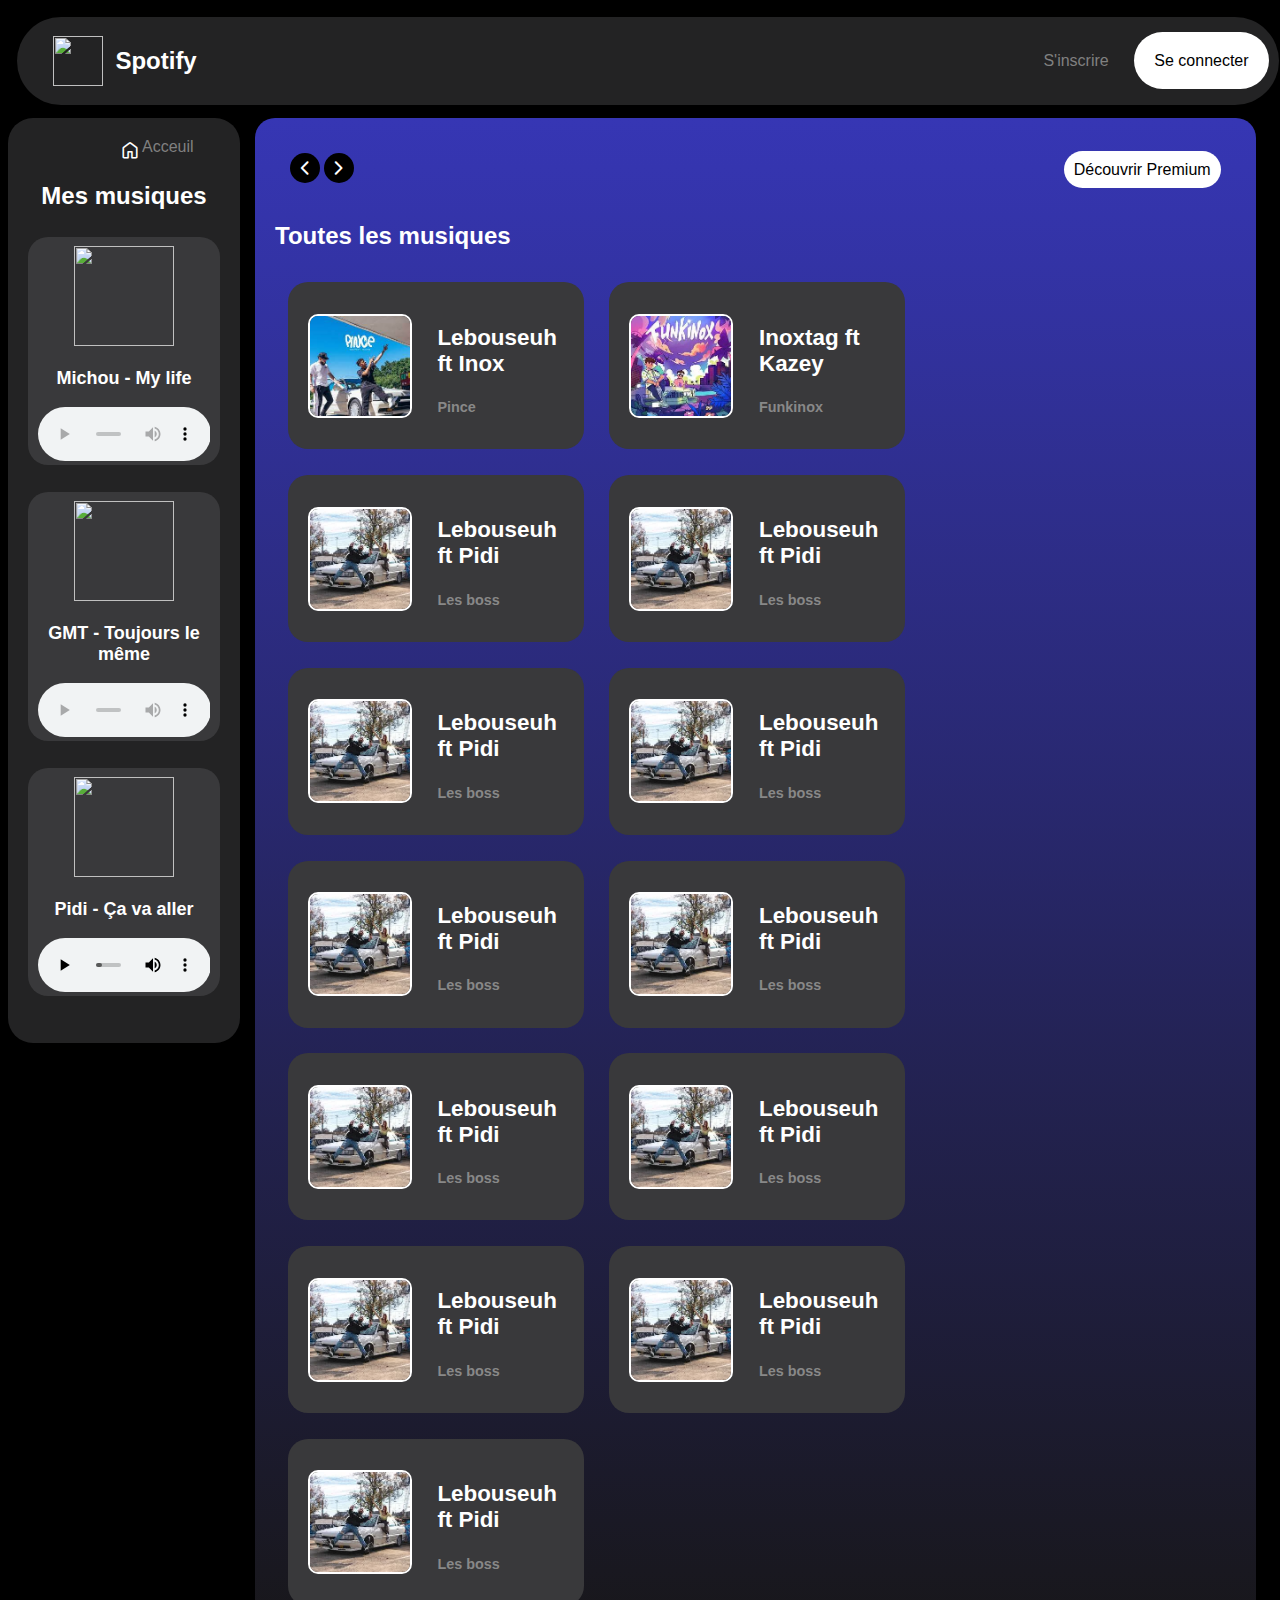
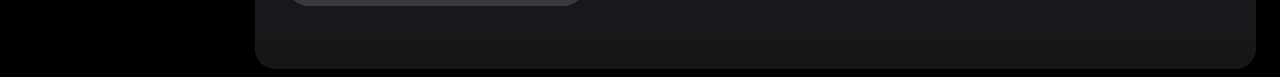
==== Site/page2.html @ 47d2d8b9 "Deuxieme pages" ====
<!DOCTYPE html>
<html lang="fr">
	<head>
		<meta charset="UTF-8">
		<title>Page avec les musiques</title>
		<link rel="stylesheet" href="./Style_page_2.css">
		<link rel="stylesheet" href="https://fonts.googleapis.com/css2?family=Material+Symbols+Rounded:opsz,wght,FILL,GRAD@20..48,100..700,0..1,-50..200" />
	</head>
	<body>
		
		
		<!-- Barre en haut -->
		<div class="barre_nav">
			<img src="https://upload.wikimedia.org/wikipedia/commons/1/19/Spotify_logo_without_text.svg"
				height="50"
				width="50">

			<h2>Spotify</h2>

			<section>

				<div class="btn_normal">
					<a href="#">S'inscrire</a>
				</div>

				<div class="btn_connexion">
					<a href="#">Se connecter</a>
				</div>

			</section>
		</div>

		<div class="prt-centre">

			<!-- Barre a gauche-->
			<div class="rectangle-gauche">
				<section>
					<span class="material-symbols-rounded">home</span>
	
					<div class="btn_normal">
						<a href="./index.html">Acceuil</a>
					</div>
				</section>
	
				<h2>Mes musiques</h2>
	
				<div class="playlists">
					<div class="musiques">
						<img src="../images/Michou.jpg" style="width:100px; height:100px;">
						<p>Michou - My life</p>
						<div class="music-player">
							<audio controls>
								<source src="./music/Michou_-_My_Life_Clip_Officiel.mp3" type="audio/mpeg">
								Musique de Michou - My life
							</audio>
						</div>	
					</div>
	
					<div class="musiques">
						<img src="../images/gmt.jpg"style="width:100px; height:100px;"> 
						<p>GMT - Toujours le même</p>
						<div class="music-player">
							<audio controls>
								<source src="./music/GMT_-_Toujours_Le_Meme_Clip_Officiel.mp3" type="audio/mpeg">
								Music de michou
							</audio>
						</div>	
					</div>
	
					<div class="musiques">
						<img src="../images/pidi.jpg"style="width:100px; height:100px;"> 
						<p>Pidi - Ça va aller</p>
						<div class="music-player">
							<audio controls>
								<source src="./music/PIDI-_Ca_va_aller_Clip_Officiel.mp3" type="audio/mpeg">
								Music de michou
							</audio>
						</div>
					</div>
				</div>
			</div>
	
			<!-- Millieu -->
			<div class="milieu">
				<div class="haut">

					<div class="fl">
						<span class="material-symbols-rounded">chevron_left</span>
						<span class="material-symbols-rounded">chevron_right</span>
					</div>
	
					<section>
						<a href="#">Découvrir Premium</a>
					</section>
				</div>
	
				<div class="Musiques">
					<h2>Toutes les musiques</h2>
					<section>
						<div class="music">
							<img src="./images/Pince.jpg" height="100" width="100">
							<div class="infos">
								<p class="Youtubeur">Lebouseuh ft Inox</p>
								<p class="Titre">Pince</p>
							</div>
						</div>
						<div class="music">
							<img src="./images/inox.webp" height="100" width="100">
							<div class="infos">
								<p class="Youtubeur">Inoxtag ft Kazey</p>
								<p class="Titre">Funkinox</p>
							</div>
						</div>
						<div class="music">
							<img src="./images/lebousepidi.webp" height="100" width="100">
							<div class="infos">
								<p class="Youtubeur">Lebouseuh ft Pidi</p>
								<p class="Titre">Les boss</p>
							</div>
						</div>
						<div class="music">
							<img src="./images/lebousepidi.webp" height="100" width="100">
							<div class="infos">
								<p class="Youtubeur">Lebouseuh ft Pidi</p>
								<p class="Titre">Les boss</p>
							</div>
						</div>
						<div class="music">
							<img src="./images/lebousepidi.webp" height="100" width="100">
							<div class="infos">
								<p class="Youtubeur">Lebouseuh ft Pidi</p>
								<p class="Titre">Les boss</p>
							</div>
						</div>
						<div class="music">
							<img src="./images/lebousepidi.webp" height="100" width="100">
							<div class="infos">
								<p class="Youtubeur">Lebouseuh ft Pidi</p>
								<p class="Titre">Les boss</p>
							</div>
						</div>
						<div class="music">
							<img src="./images/lebousepidi.webp" height="100" width="100">
							<div class="infos">
								<p class="Youtubeur">Lebouseuh ft Pidi</p>
								<p class="Titre">Les boss</p>
							</div>
						</div>
						<div class="music">
							<img src="./images/lebousepidi.webp" height="100" width="100">
							<div class="infos">
								<p class="Youtubeur">Lebouseuh ft Pidi</p>
								<p class="Titre">Les boss</p>
							</div>
						</div>
						<div class="music">
							<img src="./images/lebousepidi.webp" height="100" width="100">
							<div class="infos">
								<p class="Youtubeur">Lebouseuh ft Pidi</p>
								<p class="Titre">Les boss</p>
							</div>
						</div>
						<div class="music">
							<img src="./images/lebousepidi.webp" height="100" width="100">
							<div class="infos">
								<p class="Youtubeur">Lebouseuh ft Pidi</p>
								<p class="Titre">Les boss</p>
							</div>
						</div>
						<div class="music">
							<img src="./images/lebousepidi.webp" height="100" width="100">
							<div class="infos">
								<p class="Youtubeur">Lebouseuh ft Pidi</p>
								<p class="Titre">Les boss</p>
							</div>
						</div>
						<div class="music">
							<img src="./images/lebousepidi.webp" height="100" width="100">
							<div class="infos">
								<p class="Youtubeur">Lebouseuh ft Pidi</p>
								<p class="Titre">Les boss</p>
							</div>
						</div>
						<div class="music">
							<img src="./images/lebousepidi.webp" height="100" width="100">
							<div class="infos">
								<p class="Youtubeur">Lebouseuh ft Pidi</p>
								<p class="Titre">Les boss</p>
							</div>
						</div>
					</section>
				</div>
			</div>
		</div>
	</body>
</html>
---- Site/Style_page_2.css ----
/* Mon css */
.material-symbols-rounded
{
	font-variation-settings:
	'FILL' 0,
	'wght' 300,
	'GRAD' 0,
	'opsz' 24
}

body
{
	display: flex;
	flex-direction: column;
}

header
{
	height: 6vh;
	width: 97vw;
}

body
{
	background-color: black;
	display: flex;
}

p
{
	font-size: 18px;
	font-weight: 400;
	font-family: Arial, Helvetica, sans-serif;
	font-weight: bold;
	color: white;
}

h2
{
	font-family: Arial, Helvetica, sans-serif;
	color: white;
	font-weight: bold;
}

.barre_nav
{
	width: 97vw;
	display: flex;
	align-items: center;
	padding: 10px;
	margin: 1vh 1vw 1vw 1vh;
	background-color: #232324;
	color :white;
	border-radius: 145px 145px 145px 145px;

}

.barre_nav img
{
	margin-left: 2vw;
	margin-right: 1vw;
}

.barre_nav section
{
	margin-left: auto;
	display: flex;
}

.btn_normal a
{
	color:grey;
	text-decoration: none;
	font-family: Arial, Helvetica, sans-serif;
}

.barre_nav section .btn_connexion a
{
	margin-left : 2vw;
	padding: 20px;
	background-color: white;
	border-radius: 145px 145px 145px 145px;
	color :black;
	text-decoration: none;
	font-family: Arial, Helvetica, sans-serif;
}

/* Css Gauche */

.rectangle-gauche
{
	min-width: 15vw;
	overflow: auto;
	height: 81vh;
	text-align: center;
	width: 15vw;
	background-color: #232324;
	padding: 20px;
	border-radius: 25px 25px 25px 25px;
}

.rectangle-gauche h2
{
	color: white;
	margin-bottom: -4vh;
}

.rectangle-gauche section
{
	display: flex;
	margin-left: 10vh;
}

.rectangle-gauche p
{
	color:white
}

.rectangle-gauche .playlists .musiques
{
	margin-bottom: 3vh;
	background-color: #39393b;
	border-radius: 20px 20px 20px 20px;
}

.rectangle-gauche .playlists .musiques img
{
	margin-top: 1vh;
}

.rectangle-gauche .playlists .musiques audio
{
	border-radius: 20px 20px 20px 20px;
	width: 13.5vw;
}

.playlists
{
	margin-top: 7vh;
}

.rectangle-gauche .material-symbols-rounded
{
	color : white;
}

/* Milieu */
/* Barre du haut */
.milieu
{
	width: 77vw;
	min-height: 77.8vh;
	padding: 20px 20px 50px 20px;
	margin: 0 15px;
	border-radius: 20px 20px 20px 20px;
	background: linear-gradient(rgb(54, 54, 180),rgb(23, 22, 22))
}
.milieu .haut
{
	display: flex;
	align-items: center;
	justify-content: space-between;
	padding: 15px;
}

.milieu .haut .material-symbols-rounded
{
	color:white;
	background-color: black;
	border-radius: 20px;
	font-size: 30px;
}

.milieu .haut a
{
	margin-left : -5vw;
	padding: 10px;
	background-color: white;
	border-radius: 145px 145px 145px 145px;
	color :black;
	text-decoration: none;
	font-family: Arial, Helvetica, sans-serif;
}

/* Toutes les musiques */

.milieu .Musiques section
{
	display: flex;
	flex-wrap: wrap;
}

.milieu .Musiques p
{
	margin-left: 2vw;
	color: white;
	
}

.milieu .Musiques .music
{
	display: flex;
	align-items: center;
	margin: 1vw;
	padding: 20px;
	width: 20vw;
	background-color: #39393b;
	border-radius: 20px;

}
.milieu .Musiques .music .Youtubeur
{
	font-size: 1.4rem;
}
.milieu .Musiques .music .Titre
{
	color: rgb(136, 136, 136);
	font-size: 0.9rem;
}

.milieu .Musiques section .music img
{
	border: 2px solid white;
	border-radius: 10px;
}


.prt-centre
{
	display: flex;
	align-items: start;
	flex-wrap: wrap;
}

@media screen and (max-width: 1570px) {

	.milieu
	{
		width: 76%;
	}
	.rectangle-gauche
	{
		height: auto;
	}

}

::-webkit-scrollbar {
    width: 10px;
    height: 10px;
}

::-webkit-scrollbar-track {
    background: transparent;
}

::-webkit-scrollbar-thumb {
    background: #39393b;
    border-radius: 10px;
}

::-webkit-scrollbar-thumb:hover {
    background: #49494c;
}
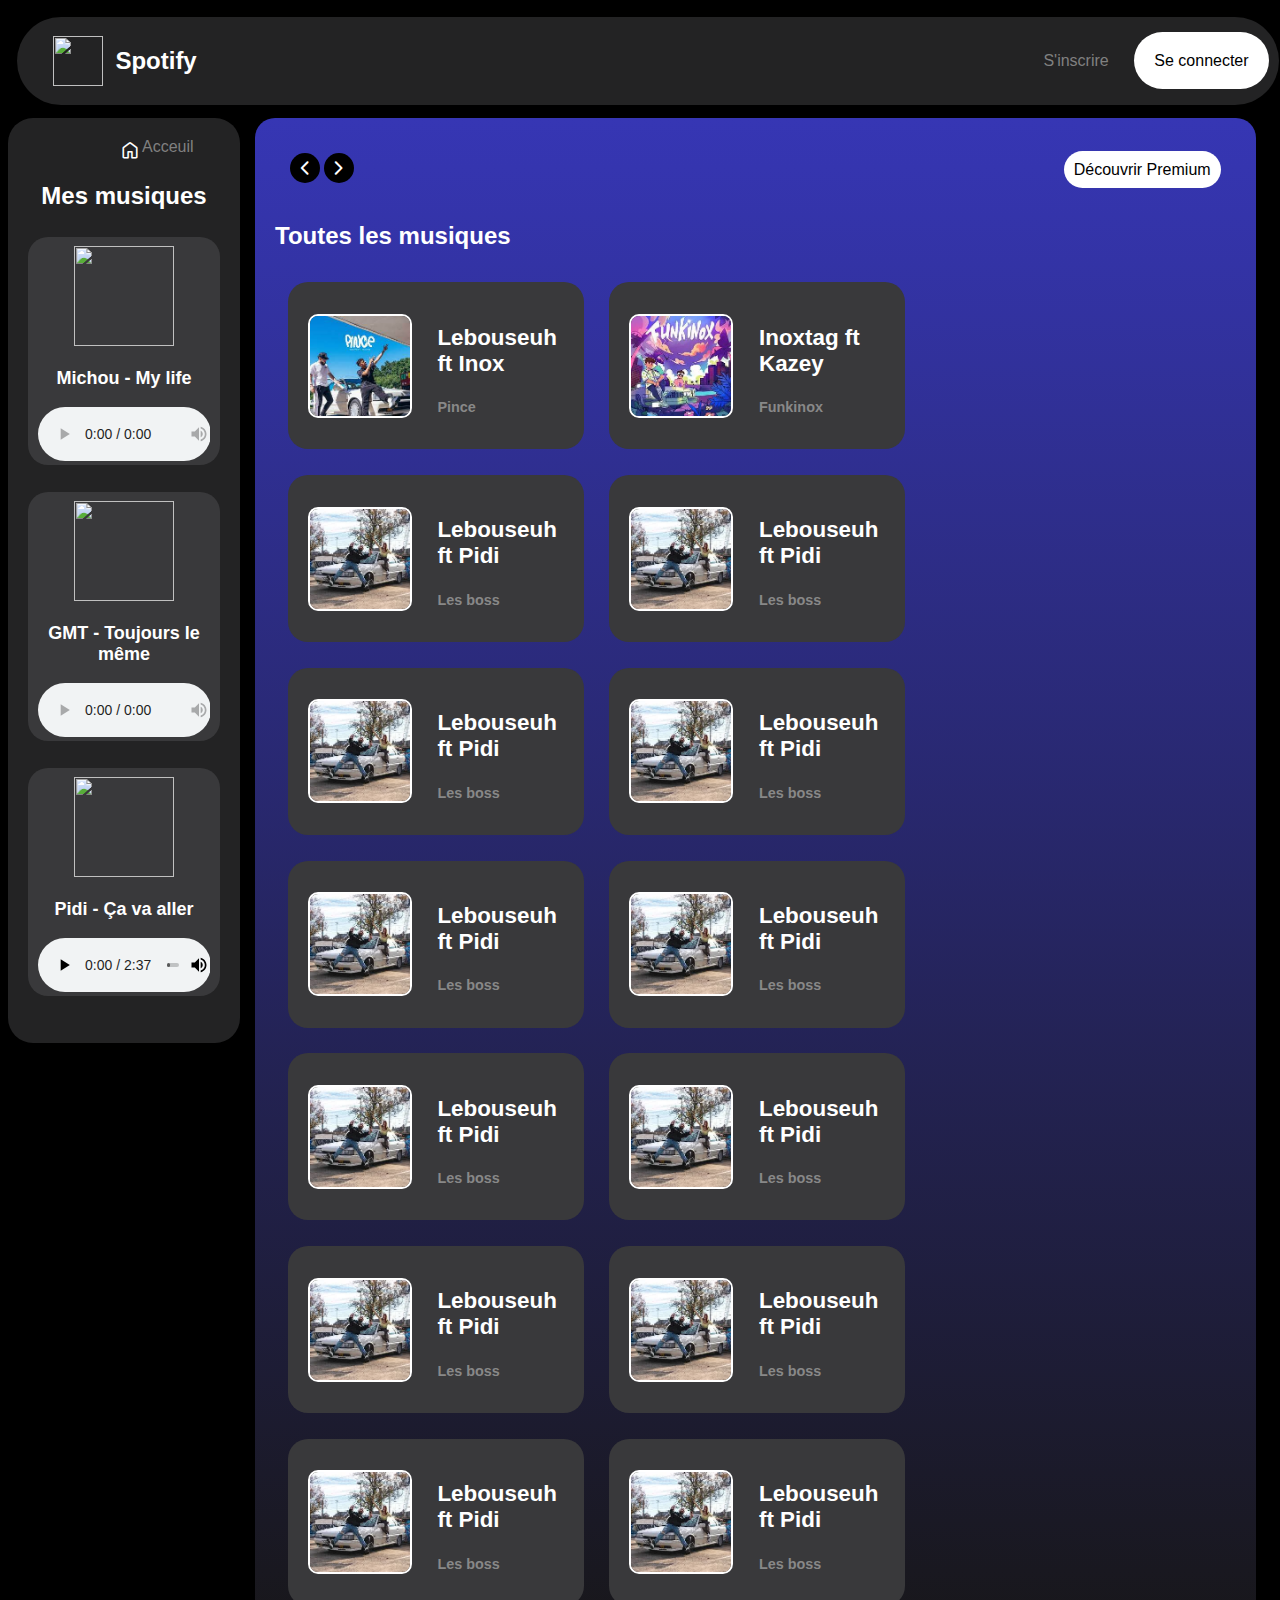
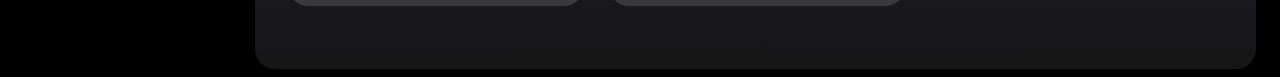
==== commit e9dad6e3: "sdfghjkl" ====
--- a/Site/page2.html
+++ b/Site/page2.html
@@ -90,7 +90,7 @@
 					</div>
 	
 					<section>
-						<a href="#">Découvrir Premium</a>
+						<a href="#" id="test">Découvrir Premium</a>
 					</section>
 				</div>
 	
@@ -188,9 +188,19 @@
 								<p class="Titre">Les boss</p>
 							</div>
 						</div>
+						<div class="music">
+							<img src="./images/lebousepidi.webp" height="100" width="100">
+							<div class="infos">
+								<p class="Youtubeur">Lebouseuh ft Pidi</p>
+								<p class="Titre">Les boss</p>
+							</div>
+						</div>
 					</section>
 				</div>
 			</div>
 		</div>
+
+		<script src="./Script.js"></script>
+
 	</body>
 </html>
